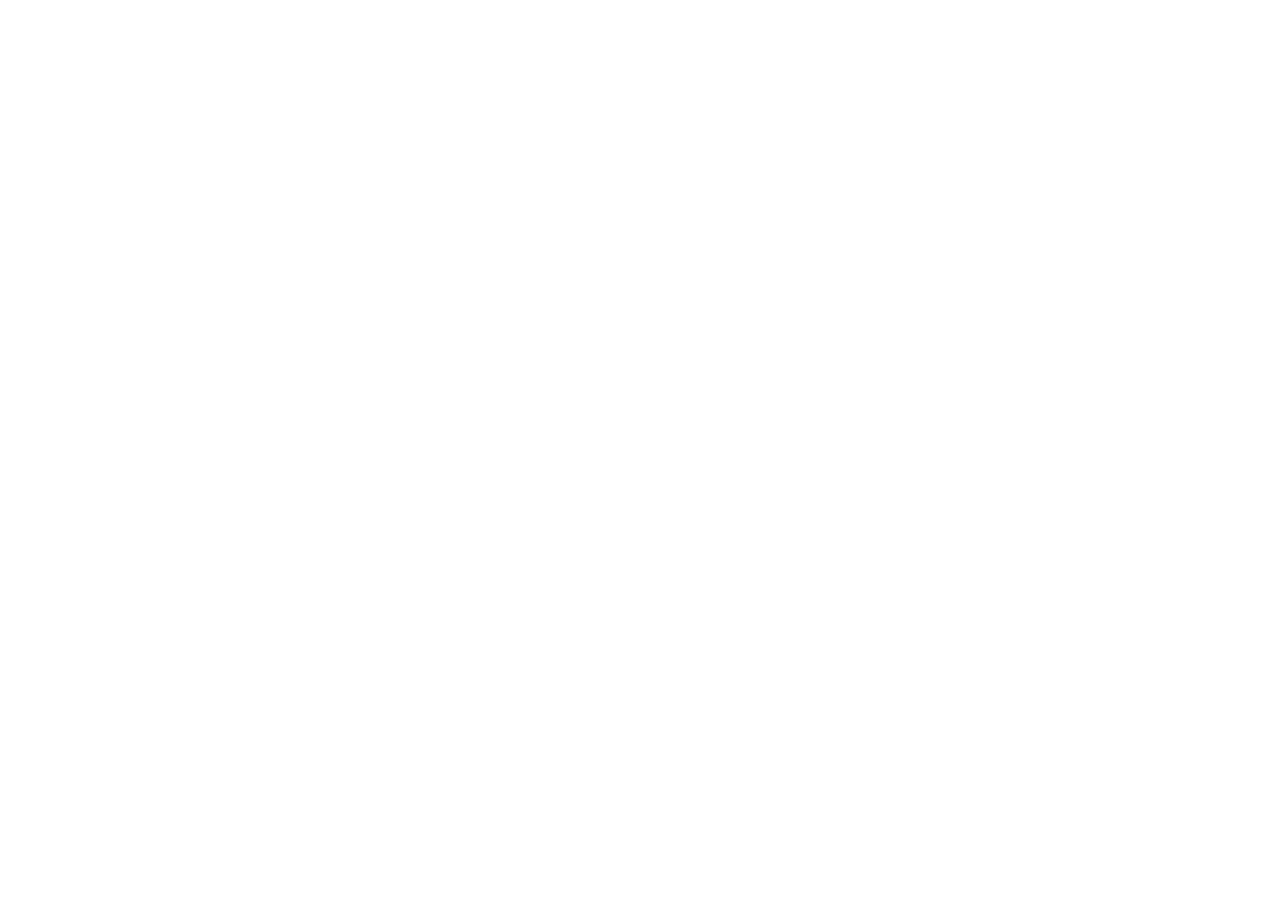
==== index.html @ 9eaa1fcb "Add files via upload" ====
<!DOCTYPE html>
<html lang="en">
<head>
    <meta charset="UTF-8">
    <meta http-equiv="X-UA-Compatible" content="IE=edge">
    <meta name="viewport" content="width=device-width, initial-scale=1.0">
    <title>City Break Planner | FORSIDE</title>
</head>
<body>
    
</body>
</html>
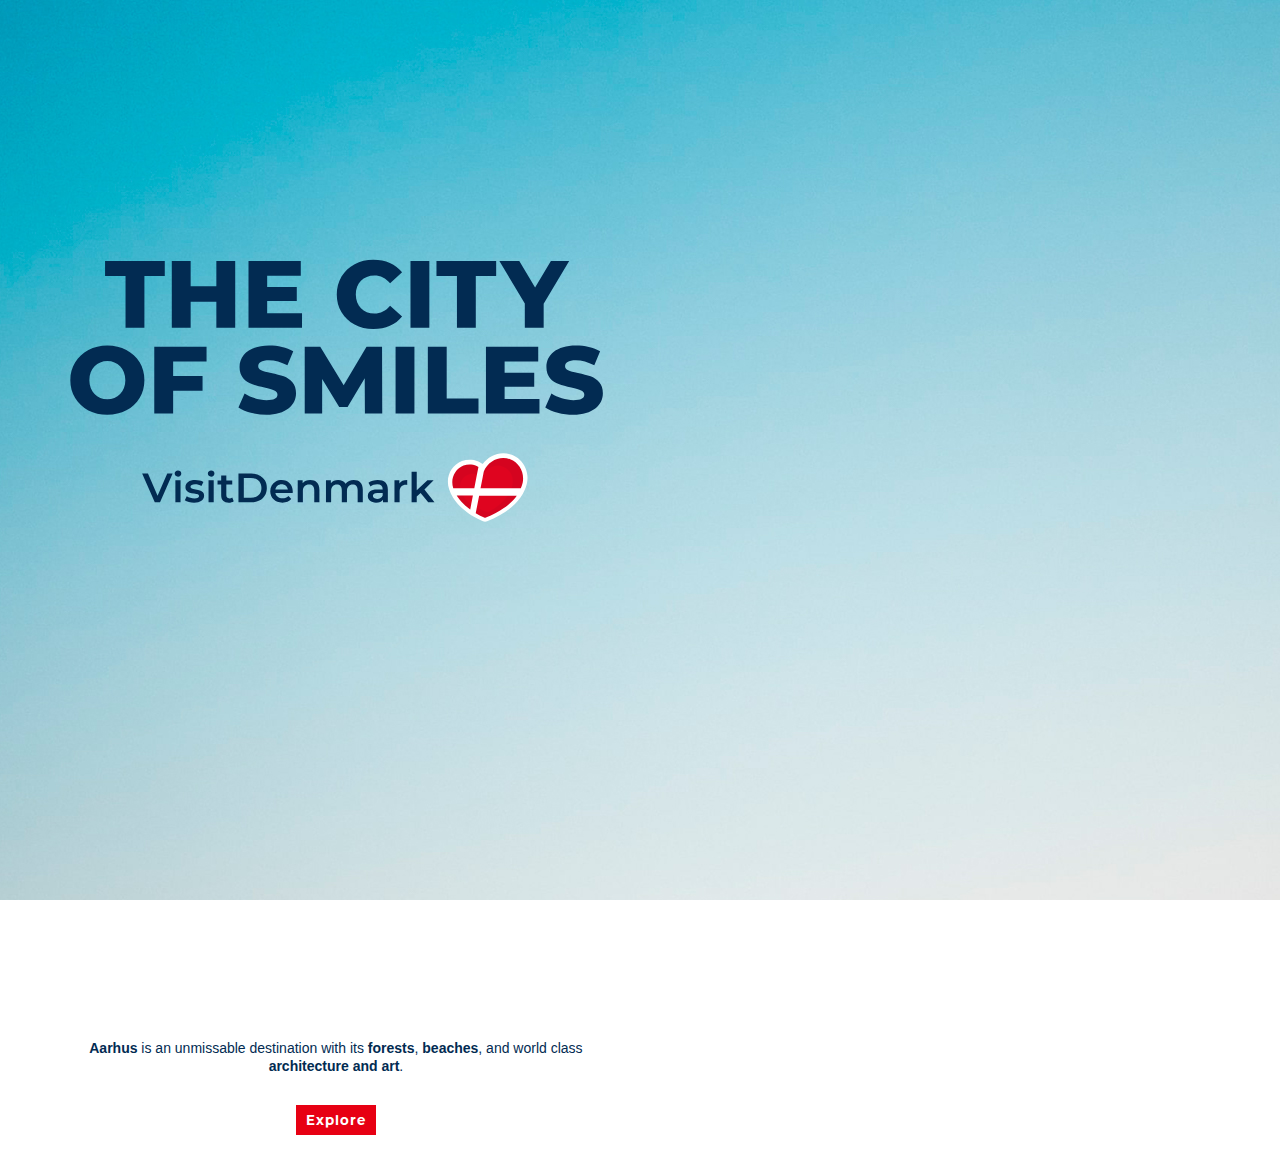
==== commit 89f2fed9: "Add files via upload" ====
--- a/index.html
+++ b/index.html
@@ -4,9 +4,28 @@
     <meta charset="UTF-8">
     <meta http-equiv="X-UA-Compatible" content="IE=edge">
     <meta name="viewport" content="width=device-width, initial-scale=1.0">
-    <title>City Break Planner | FORSIDE</title>
+    <meta name="description" content="Welcome to City Break Planner">
+    <meta name="author" content="Sofie Schousboe">
+    <link rel="shortcut icon" type="image/svg" href="img/visitdenmark.svg"/>
+    <link rel="stylesheet" href="css/mystyle.css">
+    <title>City Break Planner | FRONTPAGE PAGE</title>
 </head>
 <body>
-    
+    <section id="landingPageSection">
+        <div class="landingPageContainer">
+            <div id="heroImage" class="scale-down-top">
+                <img src="img/landing_page_background-1591x2394.jpg" alt="Landscape">
+            </div>
+            <div class="landingPageTextContainer">
+                <img id="landingPageHeroText" class="slide-top1" src="img/landing_page_hero_text.svg" alt="The City of Smiles - VisitDenmark">
+                <div class="landingPageIntroTextContainer slide-top2">
+                    <p><strong>Aarhus</strong> is an unmissable destination with its <strong>forests</strong>, <strong>beaches</strong>, and world class <strong>architecture and art</strong>.</p>
+                    <button>Explore</button> <!-- LINK TO FRONTPAGE -->
+                </div>
+            </div>
+        </div>
+    </section>
+
+    <!-- <script src="js/landingpage.js"></script> -->
 </body>
 </html>--- a/css/mystyle.css
+++ b/css/mystyle.css
@@ -0,0 +1,371 @@
+/* ---- CSS RESET ---- */
+*,
+::after,
+::before {
+  margin: 0;
+  padding: 0;
+  border: 0;
+  box-sizing: border-box;
+}
+
+/* Color variables */
+:root {
+  --corpblue: #022b52;
+  --corpred: #e70013;
+  --vdkgrey1: #a1a8ad;
+  --vdkgrey2: #ced2d3;
+  --black: #000000;
+  --white: #FFF;
+  --highlight: #FAC5CC;
+}
+
+/* ---- DEFAULT STYLING ---- */
+@font-face {
+  font-family: "Visitdenmark-skrift";
+  src: url(../font/Visitdenmark-skrift/VisitDenmark-Regular.otf);
+  src: url(../font/Visitdenmark-skrift/VisitDenmark-Bold.otf);
+}
+
+html {
+  height: 100vh;
+}
+
+body {
+  font-family: "Visitdenmark-skrift Regular", Verdana, Arial, sans-serif;
+  font-size: 14px;
+  line-height: 18px;
+  color: var(--corpblue);
+}
+
+p {
+  margin-top: 16px;
+}
+
+h1 {
+  display: block;
+  font-family: "Visitdenmark-skrift Bold", Verdana, Arial, sans-serif;
+  font-size: 22px;
+  line-height: 25px;
+  font-weight: bold;
+}
+
+/* ---- LANDING PAGE ---- */
+#landingPageSection {
+  height: 100vh;
+  overflow: hidden;
+}
+
+.landingPageContainer {
+  display: block;
+  animation: fadeIn 0.4s;
+  overflow: hidden;
+}
+
+/* fade in animation */
+@keyframes fadeIn {
+  from {
+    opacity: 0;
+  }
+
+  to {
+    opacity: 1;
+  }
+}
+
+#heroImage img {
+  display: block;
+  margin: 0 auto;
+}
+
+#heroImage {
+  display: block;
+  margin: 0 auto;
+}
+
+.scale-down-top {
+	-webkit-animation: scale-down-top 0.5s ease-in-out 3s forwards;
+	animation: scale-down-top 0.5s ease-in-out 3s forwards;
+}
+
+/* ----------------------------------------------
+ * Generated by Animista on 2021-11-8 23:21:40
+ * Licensed under FreeBSD License.
+ * See http://animista.net/license for more info. 
+ * w: http://animista.net, t: @cssanimista
+ * ---------------------------------------------- */
+
+/**
+ * ----------------------------------------
+ * animation scale-down-top
+ * ----------------------------------------
+ */
+
+@keyframes scale-down-top {
+  0% {
+    -webkit-transform: scale(1);
+            transform: scale(1);
+    -webkit-transform-origin: 50% 0%;
+            transform-origin: 50% 0%;
+  }
+  100% {
+    -webkit-transform: scale(0.5);
+            transform: scale(0.5);
+    -webkit-transform-origin: 50% 0%;
+            transform-origin: 50% 0%;
+  }
+}
+
+
+.landingPageTextContainer {
+  display: block;
+  margin: 0 auto;
+  position: absolute;
+  top: 250px;
+}
+
+.landingPageTextContainer img {
+  display: block;
+  margin: 0 auto;
+  width: 80%;
+  overflow: hidden;
+}
+
+.slide-top1 {
+	-webkit-animation: slide-top1 0.6s ease-in-out 1s forwards;
+	animation: slide-top1 0.6s ease-in-out 1s forwards;
+}
+
+/* ----------------------------------------------
+ * Generated by Animista on 2021-11-8 16:31:24
+ * Licensed under FreeBSD License.
+ * See http://animista.net/license for more info. 
+ * w: http://animista.net, t: @cssanimista
+ * ---------------------------------------------- */
+
+/**
+ * ----------------------------------------
+ * animation slide-top
+ * ----------------------------------------
+ */
+ 
+@keyframes slide-top1 {
+  0% {
+    -webkit-transform: translateY(0);
+    transform: translateY(0);
+  }
+  100% {
+    -webkit-transform: translateY(-180px);
+    transform: translateY(-180px);
+  }
+}
+
+.landingPageIntroTextContainer {
+  display: flex;
+  margin: 0 auto;
+  flex-direction: column;
+  align-items: center;
+  justify-content: center;
+  text-align: center;
+  width: 85%;
+  background-color: var(--white);
+  padding: 0 20px 20px 20px;
+  position: relative;
+  bottom: -500px;
+  z-index: 99;
+}
+
+.landingPageIntroTextContainer button {
+  background-color: var(--corpred);
+  color: var(--white);
+  padding: 7px;
+  font-family: "Visitdenmark-skrift";
+  letter-spacing: 1px;
+  width: 80px;
+  margin-top: 30px;
+}
+
+.slide-top2 {
+	-webkit-animation: slide-top2 0.6s ease-in-out 5s forwards;
+	animation: slide-top2 0.6s ease-in-out 5s forwards;
+}
+
+@keyframes slide-top2 {
+  0% {
+    -webkit-transform: translateY(0);
+    transform: translateY(0);
+  }
+  100% {
+    -webkit-transform: translateY(-300px);
+    transform: translateY(-300px);
+  }
+}
+
+
+
+
+
+
+
+
+
+
+/*
+.landingPageContainer {
+  display: block;
+  width: 100%;
+  height: 100%;
+  animation: fadeIn 0.4s;
+  overflow: hidden;
+}
+
+#heroImage {
+    width: 1450px;
+}
+
+.scale-down-top {
+	-webkit-animation: scale-down-top 0.5s cubic-bezier(0.250, 0.460, 0.450, 0.940) 4s forwards;
+	animation: scale-down-top 0.5s cubic-bezier(0.250, 0.460, 0.450, 0.940) 4s forwards;
+}
+
+#heroImage img {
+  width: 100%;
+}
+
+#landingPageHeroText {
+  /* position: absolute;
+  top: calc(50vh - 75px);
+  left: calc(50vw - 40%); 
+  width: 80%;*/
+  /* position: absolute;
+  top: 50%;
+  left: 50%;
+  transform: translate(-50%, -50%);
+  z-index: 999;
+  max-width: 80%;
+}
+
+.slide-top {
+	-webkit-animation: slide-top 0.5s cubic-bezier(0.250, 0.460, 0.450, 0.940) 2s forwards;
+	animation: slide-top 0.5s cubic-bezier(0.250, 0.460, 0.450, 0.940) 2s forwards;
+} */
+
+/* ---------- animations ---------- */
+/* fade in */
+/* @keyframes fadeIn {
+  from {
+    opacity: 0;
+  }
+
+  to {
+    opacity: 1;
+  }
+} */
+
+/* resize */
+/* ----------------------------------------------
+ * Generated by Animista on 2021-11-8 16:17:51
+ * Licensed under FreeBSD License.
+ * See http://animista.net/license for more info. 
+ * w: http://animista.net, t: @cssanimista
+ * ---------------------------------------------- */
+
+/**
+ * ----------------------------------------
+ * animation scale-down-top
+ * ----------------------------------------
+ */
+ /* @-webkit-keyframes scale-down-top {
+  0% {
+    -webkit-transform: scale(1);
+    transform: scale(1);
+    -webkit-transform-origin: 50% 0%;
+    transform-origin: 50% 0%;
+  }
+  100% {
+    -webkit-transform: scale(0.5);
+    transform: scale(0.5);
+    -webkit-transform-origin: 50% 0%;
+    transform-origin: 50% 0%;
+  }
+}
+@keyframes scale-down-top {
+  0% {
+    -webkit-transform: scale(1);
+    transform: scale(1);
+    -webkit-transform-origin: 50% 0%;
+    transform-origin: 50% 0%;
+  }
+  100% {
+    -webkit-transform: scale(0.5);
+    transform: scale(0.5);
+    -webkit-transform-origin: 50% 0%;
+    transform-origin: 50% 0%;
+  }
+} */
+
+/* ----------------------------------------------
+ * Generated by Animista on 2021-11-8 16:31:24
+ * Licensed under FreeBSD License.
+ * See http://animista.net/license for more info. 
+ * w: http://animista.net, t: @cssanimista
+ * ---------------------------------------------- */
+
+/**
+ * ----------------------------------------
+ * animation slide-top
+ * ----------------------------------------
+ */
+ /* @-webkit-keyframes slide-top {
+  0% {
+    -webkit-transform: translateY(0);
+            transform: translateY(0);
+  }
+  100% {
+    -webkit-transform: translateY(-100px);
+            transform: translateY(-100px);
+  }
+} */
+/* @keyframes slide-top {
+  0% {
+    -webkit-transform: translateY(-50%);
+            transform: translateY(-50%);
+  }
+  100% {
+    -webkit-transform: translateY(-300px);
+            transform: translateY(-300px);
+  }
+}
+
+
+
+.landingPageTextContainer {
+  display: flex;
+  flex-direction: column;
+  align-items: center;
+  justify-content: space-between;
+  margin: 0 auto;
+  text-align: center;
+  max-width: 250px;
+  height: 150px;
+  padding: 0 10px 10px 10px;
+  background-color: var(--white);
+}
+
+.landingPageTextContainer button {
+  background-color: var(--corpred);
+  color: var(--white);
+  padding: 5px;
+  width: 70px;
+  cursor: pointer;
+} */
+
+/* .landingPageTextContainer button::after {
+  height: 11px;
+  width: 11px;
+  border-top: 1px solid rgb(193, 196, 199);
+  border-right: 1px solid rgb(193, 196, 199);
+  transform: rotate(45deg);
+  content: "";
+  display: block;
+} */
+
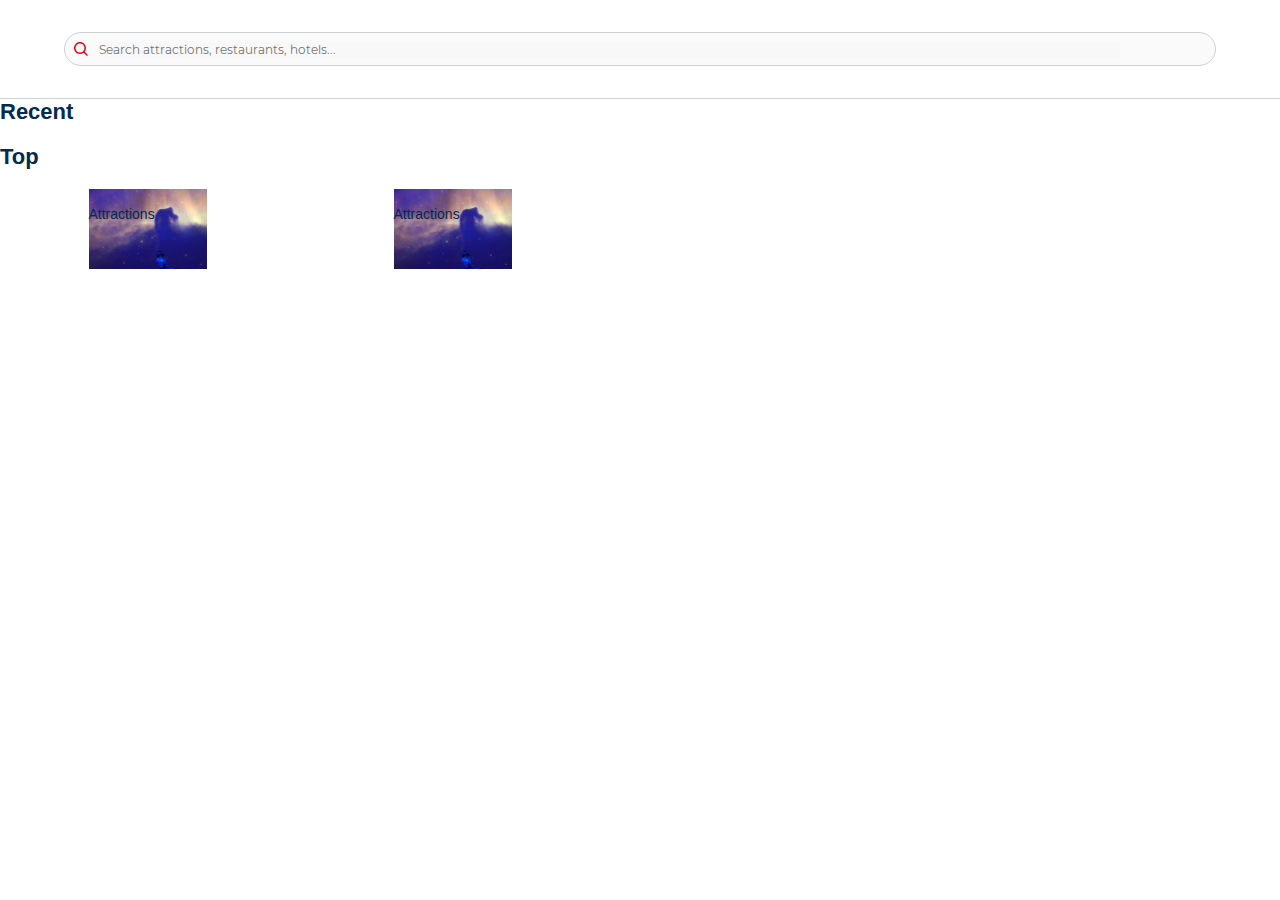
==== commit 1d766e0f: "Add files via upload" ====
--- a/index.html
+++ b/index.html
@@ -8,10 +8,11 @@
     <meta name="author" content="Sofie Schousboe">
     <link rel="shortcut icon" type="image/svg" href="img/visitdenmark.svg"/>
     <link rel="stylesheet" href="css/mystyle.css">
+    <script src="js/script.js" defer></script>
     <title>City Break Planner | FRONTPAGE PAGE</title>
 </head>
 <body>
-    <section id="landingPageSection">
+    <!-- <section id="landingPageSection">
         <div class="landingPageContainer">
             <div id="heroImage" class="scale-down-top">
                 <img src="img/landing_page_background-1591x2394.jpg" alt="Landscape">
@@ -20,12 +21,45 @@
                 <img id="landingPageHeroText" class="slide-top1" src="img/landing_page_hero_text.svg" alt="The City of Smiles - VisitDenmark">
                 <div class="landingPageIntroTextContainer slide-top2">
                     <p><strong>Aarhus</strong> is an unmissable destination with its <strong>forests</strong>, <strong>beaches</strong>, and world class <strong>architecture and art</strong>.</p>
-                    <button>Explore</button> <!-- LINK TO FRONTPAGE -->
+                    <button>Explore</button> --> <!-- CHANGE TO <a> TO FRONTPAGE SECTION ID (CHECK STYLING) -->
+                <!--</div>
+            </div>
+        </div>
+    </section> -->
+
+    <!-- Search page -->
+    <section id="searchPageSection">
+        <div class="searchPageContainer">
+            <div class="searchFunctionContainer">
+                <img class="search_icon" src="img/icons/search.svg">
+                <input id="input_search" type="search" placeholder="Search attractions, restaurants, hotels..." onkeyup="search(this.value)" onsearch="search(this.value)">
+            </div>
+            <!-- Where the search result matches get appended -->
+            <div id="searchResultsContainer"></div>
+        </div>
+        
+        <div class="searchRecentContainer">
+            <h1 class="search">Recent</h1>
+            <div id="grid-recent" class="gridContainer"></div>
+            <!-- Lav indhold i JS, så den kun er synlig hvis der findes indhold til arrayet?? -->
+        </div>
+        <div class="searchTopContainer">
+            <h1>Top</h1>
+            <div class="gridContainerTop">
+                <div class="card topAttractions">
+                    <div class="borderBox">
+                        <p>Attractions</p>
+                    </div>
+                </div>
+                <div class="card topAttractions">
+                    <div class="borderBox">
+                        <p>Attractions</p>
+                    </div>
                 </div>
             </div>
         </div>
+        
     </section>
-
-    <!-- <script src="js/landingpage.js"></script> -->
+    
 </body>
 </html>--- a/css/mystyle.css
+++ b/css/mystyle.css
@@ -8,7 +8,7 @@
   box-sizing: border-box;
 }
 
-/* Color variables */
+/* COLOR VARIABLES */
 :root {
   --corpblue: #022b52;
   --corpred: #e70013;
@@ -23,15 +23,17 @@
 @font-face {
   font-family: "Visitdenmark-skrift";
   src: url(../font/Visitdenmark-skrift/VisitDenmark-Regular.otf);
-  src: url(../font/Visitdenmark-skrift/VisitDenmark-Bold.otf);
+  /* src: url(../font/Visitdenmark-skrift/VisitDenmark-Bold.otf); */
 }
 
 html {
+  display: block;
+  margin: 0 auto;
   height: 100vh;
 }
 
 body {
-  font-family: "Visitdenmark-skrift Regular", Verdana, Arial, sans-serif;
+  font-family: "VisitDenmark-Regular", Verdana, Arial, sans-serif;
   font-size: 14px;
   line-height: 18px;
   color: var(--corpblue);
@@ -43,10 +45,11 @@
 
 h1 {
   display: block;
-  font-family: "Visitdenmark-skrift Bold", Verdana, Arial, sans-serif;
+  /* font-family: "VisitDenmark-Bold", Verdana, Arial, sans-serif; */
   font-size: 22px;
   line-height: 25px;
   font-weight: bold;
+  margin-bottom: 20px;
 }
 
 /* ---- LANDING PAGE ---- */
@@ -61,7 +64,7 @@
   overflow: hidden;
 }
 
-/* fade in animation */
+/* Fade in animation */
 @keyframes fadeIn {
   from {
     opacity: 0;
@@ -80,6 +83,7 @@
 #heroImage {
   display: block;
   margin: 0 auto;
+  /* overflow: hidden; */
 }
 
 .scale-down-top {
@@ -104,14 +108,14 @@
   0% {
     -webkit-transform: scale(1);
             transform: scale(1);
-    -webkit-transform-origin: 50% 0%;
-            transform-origin: 50% 0%;
+    -webkit-transform-origin: top left;
+            transform-origin: top left;
   }
   100% {
-    -webkit-transform: scale(0.5);
-            transform: scale(0.5);
-    -webkit-transform-origin: 50% 0%;
-            transform-origin: 50% 0%;
+    -webkit-transform: scale(0.28, 0.28);
+            transform: scale(0.28, 0.28);
+    -webkit-transform-origin: top left;
+            transform-origin: top left;
   }
 }
 
@@ -172,21 +176,22 @@
   position: relative;
   bottom: -500px;
   z-index: 99;
+  overflow: hidden;
 }
 
 .landingPageIntroTextContainer button {
   background-color: var(--corpred);
   color: var(--white);
   padding: 7px;
-  font-family: "Visitdenmark-skrift";
+  font-family: "VisitDenmark-Regular";
   letter-spacing: 1px;
   width: 80px;
   margin-top: 30px;
 }
 
 .slide-top2 {
-	-webkit-animation: slide-top2 0.6s ease-in-out 5s forwards;
-	animation: slide-top2 0.6s ease-in-out 5s forwards;
+	-webkit-animation: slide-top2 0.6s ease-in-out 3.2s forwards;
+	animation: slide-top2 0.6s ease-in-out 3.2s forwards;
 }
 
 @keyframes slide-top2 {
@@ -203,169 +208,71 @@
 
 
 
-
-
-
-
-
-
-/*
-.landingPageContainer {
-  display: block;
-  width: 100%;
-  height: 100%;
+/* ---- SEARCH PAGE ---- */
+#searchPageSection {
+  height: 100vh;
+  overflow: hidden;
   animation: fadeIn 0.4s;
-  overflow: hidden;
-}
-
-#heroImage {
-    width: 1450px;
-}
-
-.scale-down-top {
-	-webkit-animation: scale-down-top 0.5s cubic-bezier(0.250, 0.460, 0.450, 0.940) 4s forwards;
-	animation: scale-down-top 0.5s cubic-bezier(0.250, 0.460, 0.450, 0.940) 4s forwards;
-}
-
-#heroImage img {
-  width: 100%;
-}
-
-#landingPageHeroText {
-  /* position: absolute;
-  top: calc(50vh - 75px);
-  left: calc(50vw - 40%); 
-  width: 80%;*/
-  /* position: absolute;
-  top: 50%;
-  left: 50%;
-  transform: translate(-50%, -50%);
-  z-index: 999;
-  max-width: 80%;
-}
-
-.slide-top {
-	-webkit-animation: slide-top 0.5s cubic-bezier(0.250, 0.460, 0.450, 0.940) 2s forwards;
-	animation: slide-top 0.5s cubic-bezier(0.250, 0.460, 0.450, 0.940) 2s forwards;
-} */
-
-/* ---------- animations ---------- */
-/* fade in */
-/* @keyframes fadeIn {
-  from {
-    opacity: 0;
-  }
-
-  to {
-    opacity: 1;
-  }
-} */
-
-/* resize */
-/* ----------------------------------------------
- * Generated by Animista on 2021-11-8 16:17:51
- * Licensed under FreeBSD License.
- * See http://animista.net/license for more info. 
- * w: http://animista.net, t: @cssanimista
- * ---------------------------------------------- */
-
-/**
- * ----------------------------------------
- * animation scale-down-top
- * ----------------------------------------
- */
- /* @-webkit-keyframes scale-down-top {
-  0% {
-    -webkit-transform: scale(1);
-    transform: scale(1);
-    -webkit-transform-origin: 50% 0%;
-    transform-origin: 50% 0%;
-  }
-  100% {
-    -webkit-transform: scale(0.5);
-    transform: scale(0.5);
-    -webkit-transform-origin: 50% 0%;
-    transform-origin: 50% 0%;
-  }
-}
-@keyframes scale-down-top {
-  0% {
-    -webkit-transform: scale(1);
-    transform: scale(1);
-    -webkit-transform-origin: 50% 0%;
-    transform-origin: 50% 0%;
-  }
-  100% {
-    -webkit-transform: scale(0.5);
-    transform: scale(0.5);
-    -webkit-transform-origin: 50% 0%;
-    transform-origin: 50% 0%;
-  }
-} */
-
-/* ----------------------------------------------
- * Generated by Animista on 2021-11-8 16:31:24
- * Licensed under FreeBSD License.
- * See http://animista.net/license for more info. 
- * w: http://animista.net, t: @cssanimista
- * ---------------------------------------------- */
-
-/**
- * ----------------------------------------
- * animation slide-top
- * ----------------------------------------
- */
- /* @-webkit-keyframes slide-top {
-  0% {
-    -webkit-transform: translateY(0);
-            transform: translateY(0);
-  }
-  100% {
-    -webkit-transform: translateY(-100px);
-            transform: translateY(-100px);
-  }
-} */
-/* @keyframes slide-top {
-  0% {
-    -webkit-transform: translateY(-50%);
-            transform: translateY(-50%);
-  }
-  100% {
-    -webkit-transform: translateY(-300px);
-            transform: translateY(-300px);
-  }
-}
-
-
-
-.landingPageTextContainer {
+}
+
+.searchPageContainer {
+  border-bottom: 1px solid var(--vdkgrey2);
+}
+
+.searchFunctionContainer {
   display: flex;
-  flex-direction: column;
+  flex-direction: row;
+  flex-wrap: nowrap;
   align-items: center;
-  justify-content: space-between;
-  margin: 0 auto;
-  text-align: center;
-  max-width: 250px;
-  height: 150px;
-  padding: 0 10px 10px 10px;
-  background-color: var(--white);
-}
-
-.landingPageTextContainer button {
-  background-color: var(--corpred);
-  color: var(--white);
-  padding: 5px;
-  width: 70px;
-  cursor: pointer;
-} */
-
-/* .landingPageTextContainer button::after {
-  height: 11px;
-  width: 11px;
-  border-top: 1px solid rgb(193, 196, 199);
-  border-right: 1px solid rgb(193, 196, 199);
-  transform: rotate(45deg);
-  content: "";
-  display: block;
-} */
-
+  justify-content: flex-start;
+  margin: 2rem auto;
+  padding: 8px;
+  width: 90%;
+  background-color: rgba(245, 245, 245, 0.5);
+  border-radius: 20px;
+  border: 1px solid var(--vdkgrey2);
+}
+
+.searchFunctionContainer input {
+  background-color: rgba(245, 245, 245, 0.5);;
+  width: 90%;
+  margin-left: 10px;
+  color: var(--corpred);
+  font-size: .75rem;
+  font-family: "VisitDenmark-skrift";
+}
+
+.gridContainerTop {
+  display: grid;
+  grid-template-columns: 1fr 1fr;
+  grid-template-rows: 1fr 1fr 1fr;
+  gap: 10px 10px;
+  grid-auto-flow: row;
+  justify-content: space-evenly;
+  align-content: space-evenly;
+  justify-items: center;
+  align-items: center;
+  grid-template-areas:
+    ". ."
+    ". ."
+    ". .";  
+max-width: 600px;
+}
+
+.gridContainer article{
+  border: 1px solid black;
+}
+
+.card  {
+  display: block;
+  height: 80px;
+  width: 40%;
+}
+
+.topAttractions {
+  display: block;
+  background-image: url(../img/attractions.jpg);
+  background-repeat: no-repeat;
+  background-position: cover;
+  background-size: cover;
+}